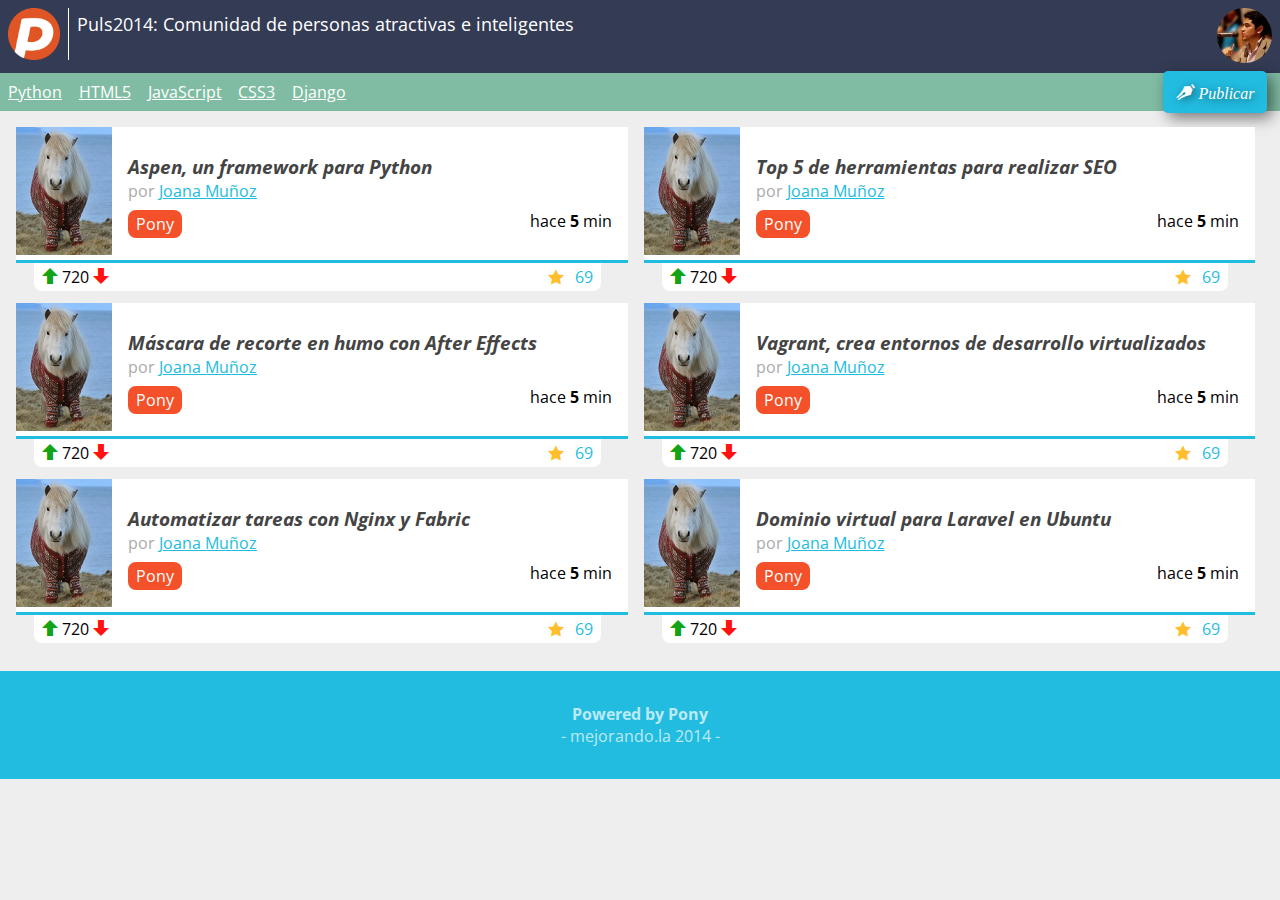
==== index.html @ cbb7dffe "Clase 3" ====
<!DOCTYPE html>
<html lang="es">
<head>
	<meta charset="UTF-8">
	<meta name="description" content="Proyecto de la primera generación del 2014 del curso de Diseño Web Online">
	<meta name="viewport" content="width=device-width, minimum-scale=1, maximum-scale=1" />
	<title>Puls2014: Comunidad de personas atractivas e inteligentes</title>
	<link href='http://fonts.googleapis.com/css?family=Open+Sans:400,700' rel='stylesheet' type='text/css'>
	<link rel="stylesheet" href="normalize.css" />
	<link rel="stylesheet" href="style.css" />

</head>
<body>
	<header>
		<figure id="logo">
			<img src="logo.png" />
		</figure>
		<h1>
			Puls2014: Comunidad de personas atractivas e inteligentes
		</h1>
		<figure id="avatar">
			<img src="avatar.jpg" />
		</figure>
	</header>
	<nav>
		<ul>
			<li><a href="#">Python</a></li>
			<li><a href="#">HTML5</a></li>
			<li><a href="#">JavaScript</a></li>
			<li><a href="#">CSS3</a></li>
			<li><a href="#">Django</a></li>
			<li id="publicar_nav">
				<a href="#" class="icon-pen">Publicar</a>
			</li>

		</ul>
	</nav>
	<section id="contenido">
		<article class="item">
		<figure class="imagen_item">
			<img src="imagen.jpg" />
		</figure>
		<h2 class="titulo_item">
			<a href="#">Aspen, un framework para Python</a>
		</h2>
		<div class="autor_item">
			por <a href="#">Joana Muñoz</a>
		</div>
		<div class="datos_item">
			<a href="#" class="tag_item">Pony</a>
			<span class="fecha_item">
				hace <strong>5</strong> min
			</span>
		</div>
		<div class="votacion">
			<a href="#" class="up icon-arrow-up"></a>
			720
			<a href="#" class="down icon-arrow-down"></a>
			<a href="#" class="comentarios_item">69</a>
			<a href="#" class="guardar_item icon-star"></a>
		</div>
		</article>		<article class="item">
		<figure class="imagen_item">
			<img src="imagen.jpg" />
		</figure>
		<h2 class="titulo_item">
			<a href="#">Top 5 de herramientas para realizar SEO</a>
		</h2>
		<div class="autor_item">
			por <a href="#">Joana Muñoz</a>
		</div>
		<div class="datos_item">
			<a href="#" class="tag_item">Pony</a>
			<span class="fecha_item">
				hace <strong>5</strong> min
			</span>
		</div>
		<div class="votacion">
			<a href="#" class="up icon-arrow-up"></a>
			720
			<a href="#" class="down icon-arrow-down"></a>
			<a href="#" class="comentarios_item">69</a>
			<a href="#" class="guardar_item icon-star"></a>
		</div>
		</article>		<article class="item">
		<figure class="imagen_item">
			<img src="imagen.jpg" />
		</figure>
		<h2 class="titulo_item">
			<a href="#">Máscara de recorte en humo con After Effects</a>
		</h2>
		<div class="autor_item">
			por <a href="#">Joana Muñoz</a>
		</div>
		<div class="datos_item">
			<a href="#" class="tag_item">Pony</a>
			<span class="fecha_item">
				hace <strong>5</strong> min
			</span>
		</div>
		<div class="votacion">
			<a href="#" class="up icon-arrow-up"></a>
			720
			<a href="#" class="down icon-arrow-down"></a>
			<a href="#" class="comentarios_item">69</a>
			<a href="#" class="guardar_item icon-star"></a>
		</div>
		</article>		<article class="item">
		<figure class="imagen_item">
			<img src="imagen.jpg" />
		</figure>
		<h2 class="titulo_item">
			<a href="#">Vagrant, crea entornos de desarrollo virtualizados</a>
		</h2>
		<div class="autor_item">
			por <a href="#">Joana Muñoz</a>
		</div>
		<div class="datos_item">
			<a href="#" class="tag_item">Pony</a>
			<span class="fecha_item">
				hace <strong>5</strong> min
			</span>
		</div>
		<div class="votacion">
			<a href="#" class="up icon-arrow-up"></a>
			720
			<a href="#" class="down icon-arrow-down"></a>
			<a href="#" class="comentarios_item">69</a>
			<a href="#" class="guardar_item icon-star"></a>
		</div>
		</article>		<article class="item">
		<figure class="imagen_item">
			<img src="imagen.jpg" />
		</figure>
		<h2 class="titulo_item">
			<a href="#">Automatizar tareas con Nginx y Fabric</a>
		</h2>
		<div class="autor_item">
			por <a href="#">Joana Muñoz</a>
		</div>
		<div class="datos_item">
			<a href="#" class="tag_item">Pony</a>
			<span class="fecha_item">
				hace <strong>5</strong> min
			</span>
		</div>
		<div class="votacion">
			<a href="#" class="up icon-arrow-up"></a>
			720
			<a href="#" class="down icon-arrow-down"></a>
			<a href="#" class="comentarios_item">69</a>
			<a href="#" class="guardar_item icon-star"></a>
		</div>
		</article>		<article class="item">
		<figure class="imagen_item">
			<img src="imagen.jpg" />
		</figure>
		<h2 class="titulo_item">
			<a href="#">Dominio virtual para Laravel en Ubuntu</a>
		</h2>
		<div class="autor_item">
			por <a href="#">Joana Muñoz</a>
		</div>
		<div class="datos_item">
			<a href="#" class="tag_item">Pony</a>
			<span class="fecha_item">
				hace <strong>5</strong> min
			</span>
		</div>
		<div class="votacion">
			<a href="#" class="up icon-arrow-up"></a>
			720
			<a href="#" class="down icon-arrow-down"></a>
			<a href="#" class="comentarios_item">69</a>
			<a href="#" class="guardar_item icon-star"></a>
		</div>
		</article>
		
	</section>
	<footer>
		<p>
			<strong>Powered by Pony</strong>
		</p>
		<p>
			mejorando.la 2014
		</p>
	</footer>
</body>
</html>
---- style.css ----
@font-face {
	font-family: 'icomoon';
	src:url('fonts/icomoon.eot');
	src:url('fonts/icomoon.eot?#iefix') format('embedded-opentype'),
		url('fonts/icomoon.woff') format('woff'),
		url('fonts/icomoon.ttf') format('truetype'),
		url('fonts/icomoon.svg#icomoon') format('svg');
	font-weight: normal;
	font-style: normal;
}

[class^="icon-"], [class*=" icon-"] {
	font-family: 'icomoon';
	speak: none;
	font-style: normal;
	font-weight: normal;
	font-variant: normal;
	text-transform: none;
	line-height: 1;

	/* Better Font Rendering =========== */
	-webkit-font-smoothing: antialiased;
	-moz-osx-font-smoothing: grayscale;
}

.icon-pen:before {
	content: "\e600";
	margin-right: 0.4em;
}
.icon-star:before {
	content: "\e601";
	color: #FFBE2C;
	margin: 0em 0.3em 0 0;
	position: absolute;
	top: 0.4em;
	right: 2em;
}
.icon-arrow-up:before {
	content: "\e602";
	color: #12a414
}
.icon-arrow-down:before {
	content: "\e603";
	color: #ff120f
}

a {
	color: #22BCE0;
}
body {
	background: #EEEEEE;
	font-family: "Open Sans";
	font-size: 16px;

}
footer {
	background: #22BCE0;
	text-align: center;
	color: rgba(255,255,255,0.7);
	padding: 1em;
}
footer p:first-child {
	margin-bottom: 0;
}
footer p:last-child {
	margin-top: 0;
}
footer p:last-child:after {
	content: " -";
}
footer p:last-child:before {
	content: "- ";
}
header {
	background: #343B54;
	color: white;
	overflow: hidden;
	padding: 0.5em;
	position: relative;
}
header figure {
	float: left;
}
header h1 {
	font-size: 18px;
	font-weight: normal;
	margin: 0.2em 70px 0 0;
}
header #avatar {
	margin: 0.5em 0.5em 0 0;
	right: 0;
	top: 0;
	position: absolute;
}
header #avatar img {
	border-radius: 50%;
	width: 55px;
}
header #logo img {
	border-right: 1px solid white;
	margin-right: 0.5em;
	padding-right: 0.5em;
	width: 52px;
}
nav {
	background: #80BCA3;
	padding: 0 7em 0 0.5em;
	position: relative;
}
nav ul {
	list-style: none;
	margin: 0;
	padding: 0;
}
nav ul #publicar_nav {
	margin: 0 0.8em 0 0;
	position: absolute;
	top: -0.1em;
	right: 0;
}
nav ul #publicar_nav a {
	background: #22BCE0;
	border-radius: 5px;
	box-shadow: rgba(0,0,0,0.5) 5px 5px 15px;
	font-style: italic;
	padding: 0.8em;
	text-decoration: none;
	text-shadow: rgba(0,0,0,0.5) 2px 2px 8px;
	}
nav ul li {
	display: inline-block;
	margin: 0 0.8em 0 0;

}
nav ul li a {
	color: white;
	display: block;
	padding: 0.5em 0;
}
#contenido {
	margin: 1em;
}
#contenido .item {
	background: white;
	border-bottom: 3px solid #22BCE0;
	margin-bottom: 2.5em;
	min-height: 128px;
	position: relative;
}
#contenido .item .autor_item {
	color: #AAA;
}
#contenido .item .datos_item {
	margin: 0.5em 1em 0.5em 0;
	text-align: right;
	vertical-align: bottom;
}
#contenido .item .datos_item .tag_item {
	background: #F4502A;
	border-radius: 0.5em;
	color: white;
	display: inline-block;
	float: left;
	padding: 0.2em 0.5em;
	text-decoration: none;
}
#contenido .item .imagen_item {
	float: left;
	margin: 0 1em 0 0;
}
#contenido .item .imagen_item img {
	width: 96px;
}
#contenido .item .titulo_item {
	font-size: 1.2em;
	font-style: italic;
	margin-bottom: 0;
	padding: 0.5em 0.5em 0 0;
}
#contenido .item .titulo_item a {
	color: #444;
	text-decoration: none;
}
#contenido .item .votacion {
	background: white;
	border-radius: 0 0 0.5em 0.5em;
	left: 3%;
	margin-top: 3px;
	padding: 0.2em 0.5em;
	position: absolute;
	top: 100%;
	width: 90%;
}
#contenido .item .votacion a{
	text-decoration: none;
}
#contenido .item .votacion .comentarios_item,
#contenido .item .votacion .guardar_item {
	float: right;
}
@media screen and (min-width: 800px) {
	#contenido {
		overflow: hidden;
	}
	#contenido .item {
		width: 49%;
		float: left;
	}
	#contenido .item:nth-child(odd) {
		margin-right: 1em;
	}
}
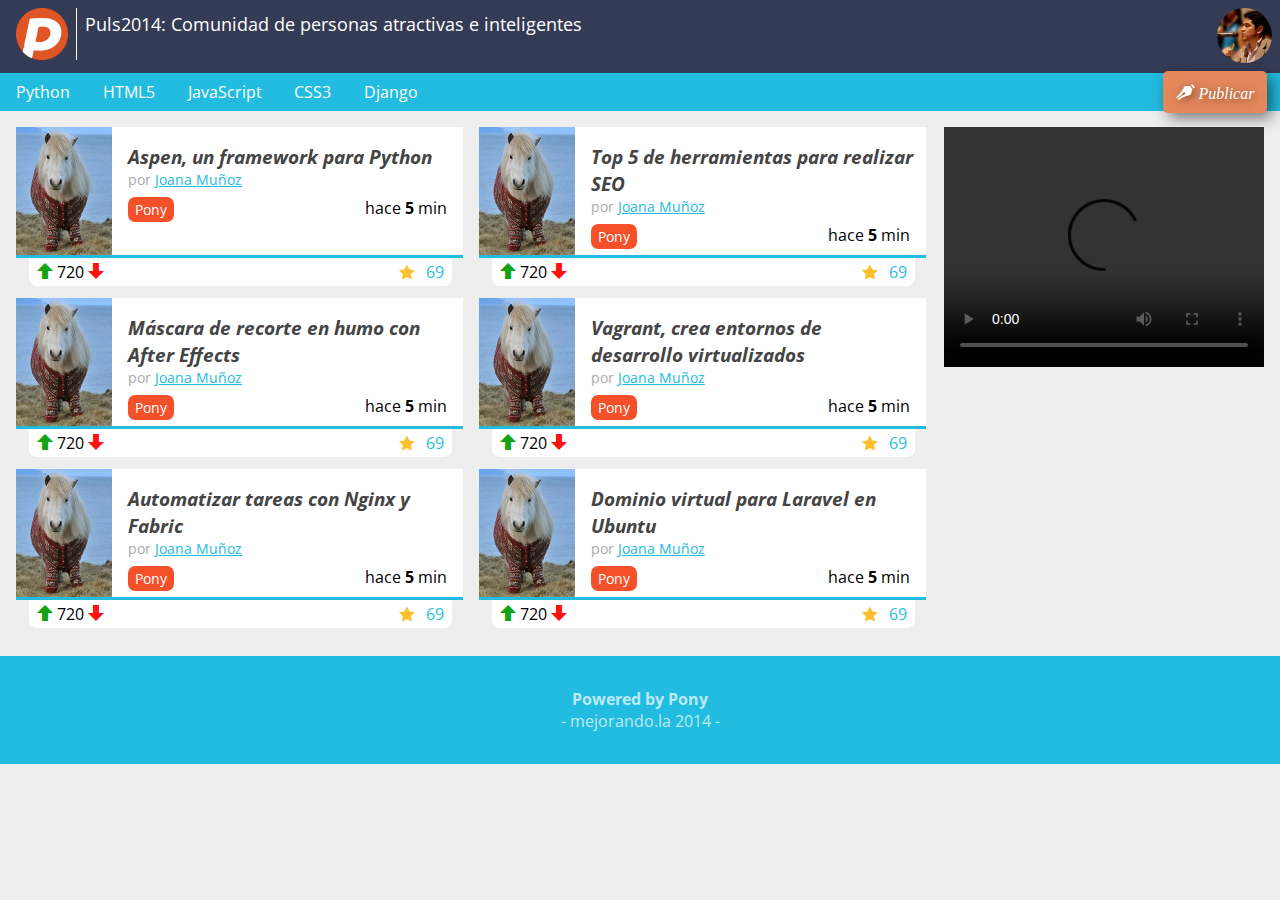
==== commit c97e0e70: "Actualizacion" ====
--- a/index.html
+++ b/index.html
@@ -5,9 +5,9 @@
 	<meta name="description" content="Proyecto de la primera generación del 2014 del curso de Diseño Web Online">
 	<meta name="viewport" content="width=device-width, minimum-scale=1, maximum-scale=1" />
 	<title>Puls2014: Comunidad de personas atractivas e inteligentes</title>
-	<link href='http://fonts.googleapis.com/css?family=Open+Sans:400,700' rel='stylesheet' type='text/css'>
 	<link rel="stylesheet" href="normalize.css" />
 	<link rel="stylesheet" href="style.css" />
+	<!-- // <script src="prefixfree.js"></script> -->
 
 </head>
 <body>
@@ -30,11 +30,23 @@
 			<li><a href="#">CSS3</a></li>
 			<li><a href="#">Django</a></li>
 			<li id="publicar_nav">
-				<a href="#" class="icon-pen">Publicar</a>
+				<a href="#" class="icon-pen" id="mostrar-form">Publicar</a>
 			</li>
 
 		</ul>
 	</nav>
+	<form action="" id="formulario" class="formulario">
+		<input type="text" id="titulo" placeholder="Título" required>
+		<input type="url" id="url" placeholder="Link" required>
+		<input type="submit" value="Agregar">
+	</form>
+	<aside>
+		<div id="geo"></div>
+		<video width="320" height="240" controls autoplay>
+			<source src="lecturas.m4v" type="video/m4v">
+			<source src="lecturas.ogg" type="video/ogg">
+		</video>	
+	</aside>
 	<section id="contenido">
 		<article class="item">
 		<figure class="imagen_item">
@@ -185,5 +197,15 @@
 			mejorando.la 2014
 		</p>
 	</footer>
+		<script src="http://code.jquery.com/jquery-1.10.1.min.js"></script>
+	<script src="formulario.js"></script>
+	<script src="geo.js"></script>
+	<script src="ajax.js"></script>
+	<script>
+		$(function(){});
+	</script>
+
+	<script>
+	</script>
 </body>
 </html>--- a/style.css
+++ b/style.css
@@ -1,3 +1,4 @@
+@import url(http://fonts.googleapis.com/css?family=Open+Sans:400,700);
 @font-face {
 	font-family: 'icomoon';
 	src:url('fonts/icomoon.eot');
@@ -98,12 +99,12 @@
 }
 header #logo img {
 	border-right: 1px solid white;
-	margin-right: 0.5em;
+	margin: 0 0.5em;
 	padding-right: 0.5em;
 	width: 52px;
 }
 nav {
-	background: #80BCA3;
+	background: #22BCE0;
 	padding: 0 7em 0 0.5em;
 	position: relative;
 }
@@ -119,7 +120,7 @@
 	right: 0;
 }
 nav ul #publicar_nav a {
-	background: #22BCE0;
+	background: #E4885C;
 	border-radius: 5px;
 	box-shadow: rgba(0,0,0,0.5) 5px 5px 15px;
 	font-style: italic;
@@ -130,12 +131,16 @@
 nav ul li {
 	display: inline-block;
 	margin: 0 0.8em 0 0;
-
 }
 nav ul li a {
 	color: white;
 	display: block;
-	padding: 0.5em 0;
+	padding: 0.5em;
+	text-decoration: none;
+	transition:.2s;
+}
+nav ul li a:hover {
+	background: #0938AD;
 }
 #contenido {
 	margin: 1em;
@@ -144,16 +149,16 @@
 	background: white;
 	border-bottom: 3px solid #22BCE0;
 	margin-bottom: 2.5em;
-	min-height: 128px;
+	height: 128px;
 	position: relative;
 }
 #contenido .item .autor_item {
 	color: #AAA;
+	font-size: 0.9em;
 }
 #contenido .item .datos_item {
-	margin: 0.5em 1em 0.5em 0;
+	margin: 0.5em 1em 0 0;
 	text-align: right;
-	vertical-align: bottom;
 }
 #contenido .item .datos_item .tag_item {
 	background: #F4502A;
@@ -161,6 +166,7 @@
 	color: white;
 	display: inline-block;
 	float: left;
+	font-size: 0.9em;
 	padding: 0.2em 0.5em;
 	text-decoration: none;
 }
@@ -175,7 +181,7 @@
 	font-size: 1.2em;
 	font-style: italic;
 	margin-bottom: 0;
-	padding: 0.5em 0.5em 0 0;
+	padding: 0 0.5em 0 0;
 }
 #contenido .item .titulo_item a {
 	color: #444;
@@ -189,7 +195,7 @@
 	padding: 0.2em 0.5em;
 	position: absolute;
 	top: 100%;
-	width: 90%;
+	width: 91%;
 }
 #contenido .item .votacion a{
 	text-decoration: none;
@@ -198,6 +204,28 @@
 #contenido .item .votacion .guardar_item {
 	float: right;
 }
+
+/* Formulario */
+.formulario {
+	padding: 1em;
+	text-align: right;
+	display: none;
+}
+.formulario input{
+	border: 1px solid #ccc;
+	border-radius: 5px;
+	margin: 0.3em 0;
+	padding: 0.2em 0.6em;
+}
+.formulario input[type="submit"] {
+	background: #E4885C;
+	border-color: #E4885C;
+	box-shadow: rgba(0,0,0,0.5) 5px 5px 15px;
+	color: white;
+	font-style: italic;
+	text-decoration: none;
+	text-shadow: rgba(0,0,0,0.5) 2px 2px 8px;
+}
 @media screen and (min-width: 800px) {
 	#contenido {
 		overflow: hidden;
@@ -209,4 +237,15 @@
 	#contenido .item:nth-child(odd) {
 		margin-right: 1em;
 	}
+}
+@media screen and (min-width: 1000px) {
+	aside {
+		display: block;
+		float: right;
+		margin: 1em;
+		width: 25%;
+	}
+	aside video {
+		width: 100%
+	}
 }